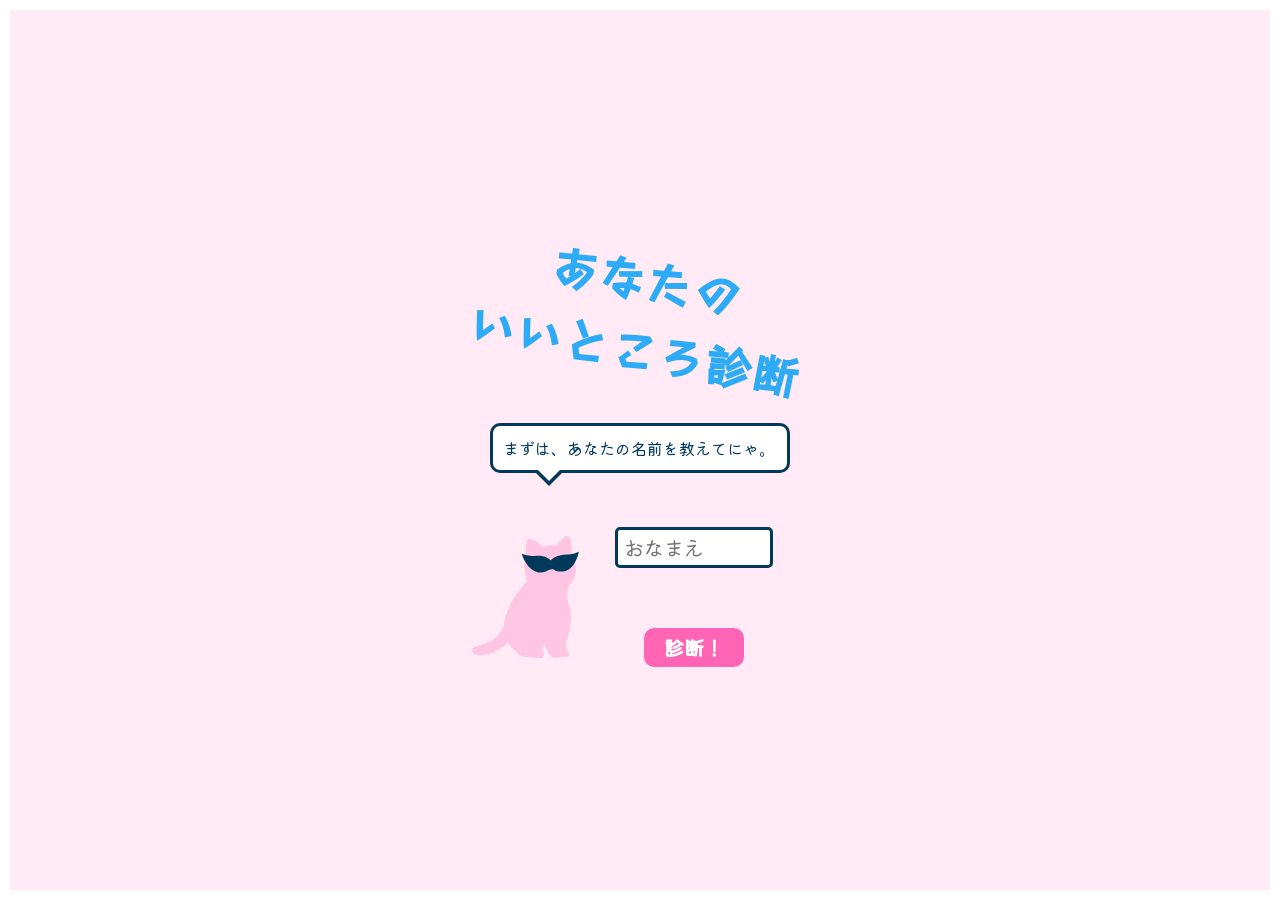
==== index.html @ ebb031c2 "remove autofocus" ====
<!DOCTYPE html>
<html lang="ja">
  <head>
    <meta charset="UTF-8" />
    <meta name="robots" content="noindex">
    <link rel="icon" href="./cat.png">
    <link rel="stylesheet" href="styles/assessment.css" />
    <meta name="viewport" content="width=device-width, initial-scale=1.0" />
    <title>あなたのいいところ診断</title>
    <!--
      フォントは
      https://fonts.google.com/
      から
      - Stick
      - Kiwi Maru
    -->
    <link rel="preconnect" href="https://fonts.googleapis.com" />
    <link rel="preconnect" href="https://fonts.gstatic.com" crossorigin />
    <link
      href="https://fonts.googleapis.com/css2?family=Kiwi+Maru&family=Stick&display=swap"
      rel="stylesheet"
    />
    <!--
    pinterest
    https://www.pinterest.jp/yugawala/%E3%82%A6%E3%82%A7%E3%83%96%E3%83%87%E3%82%B6%E3%82%A4%E3%83%B3/
    -->
  </head>
  <body>
    <section class="all-contents-wrap">
      <h1 class="stick title">あなたの<br />いいところ診断</h1>
      <div class="fukidashi">
        <div class="fukidashi-content">
          <!-- result-area はここに移動 -->
          <p class="kiwi" id="result-area">
            まずは、あなたの名前を教えてにゃ。
          </p>
          <div id="tweet-area"></div>
        </div>
      </div>
      <div class="cat-and-inputs">
        <svg class="cat" width="123" height="139" viewBox="0 0 123 139" fill="none" xmlns="http://www.w3.org/2000/svg">
          <path class="cat-body" d="M113.513 23.1763C113.479 16.0916 112.605 1.56951 109.385 0.159469C106.166 -1.25057 98.6877 7.03688 95.3511 11.3569C93.2184 10.7694 87.4465 10.2165 81.4199 12.7048C81.4199 12.9122 70.5846 2.64788 63.7738 3.78836C60.7812 4.28947 60.7812 18.8219 60.7812 26.2868C59.3365 28.9134 58.0981 38.5625 62.6387 51.5847C52.3863 61.3848 37.102 83.3044 36.0146 103.113C29.9262 116.592 18.5798 121.928 4.12775 125.716C0.928741 126.554 -7.62939e-06 127.727 -7.62939e-06 130.381C-7.62939e-06 133.035 2.68304 134.154 4.12775 134.632C17.4191 139.028 34.248 127.547 41.0011 121.257C44.315 126.993 49.5872 132.353 57.3758 137.017C62.6731 137.742 74.217 139.152 78.0145 138.987C82.7509 138.78 83.686 130.212 78.0524 130.38C78.4724 130.174 82.2455 126.666 82.2455 123.435C82.2455 123.227 86.5796 137.017 92.5649 138.364C95.6951 138.606 101.811 138.676 101.233 137.017C101.13 137.017 110.624 138.779 110.624 135.047C110.624 131.314 105.98 132.662 106.702 120.946C106.806 120.946 116.093 97.5147 110.521 81.4444C109.179 77.2972 106.991 66.8048 108.973 58.0128C112.378 53.4509 124.452 43.394 113.513 23.1763Z" />
          <path d="M89.6726 27.9646C90.9814 25.8989 96.481 21.8874 107.978 21.4029C113.52 21.1694 120.678 18.8306 121.264 17.7641C121.275 17.7039 121.285 17.6441 121.296 17.5847C121.31 17.6393 121.299 17.6994 121.264 17.7641C119.835 25.6383 113.968 40.9515 101.59 40.6111C92.0265 40.3482 94.5874 37.7699 90.6163 37.9372C86.6453 38.1046 84.1647 41.3455 80.2981 41.5085C75.0232 42.6154 62.8534 39.9275 56.374 20.3207C58.9887 21.2961 65.472 23.1942 70.4881 22.9828C76.7582 22.7186 80.8926 21.4586 89.6726 27.9646Z" fill="#01395B" />
        </svg>
        <div class="input-elements">
          <input
            class="text-input kiwi"
            type="text"
            id="user-name"
            size="40"
            maxlength="20"
            placeholder="おなまえ"
          />
          <button class="exe-btn kiwi" id="assessment">診断！</button>
        </div>
      </div>
    </section>
    <!-- <div id="result-area"></div> -->
    <script src="assessment.js"></script>
  </body>
</html>
---- styles/assessment.css ----
@import url("./settings.css");
@import url("./title.css");
@import url("./fukidashi.css");
@import url("./cat-and-imputs.css");
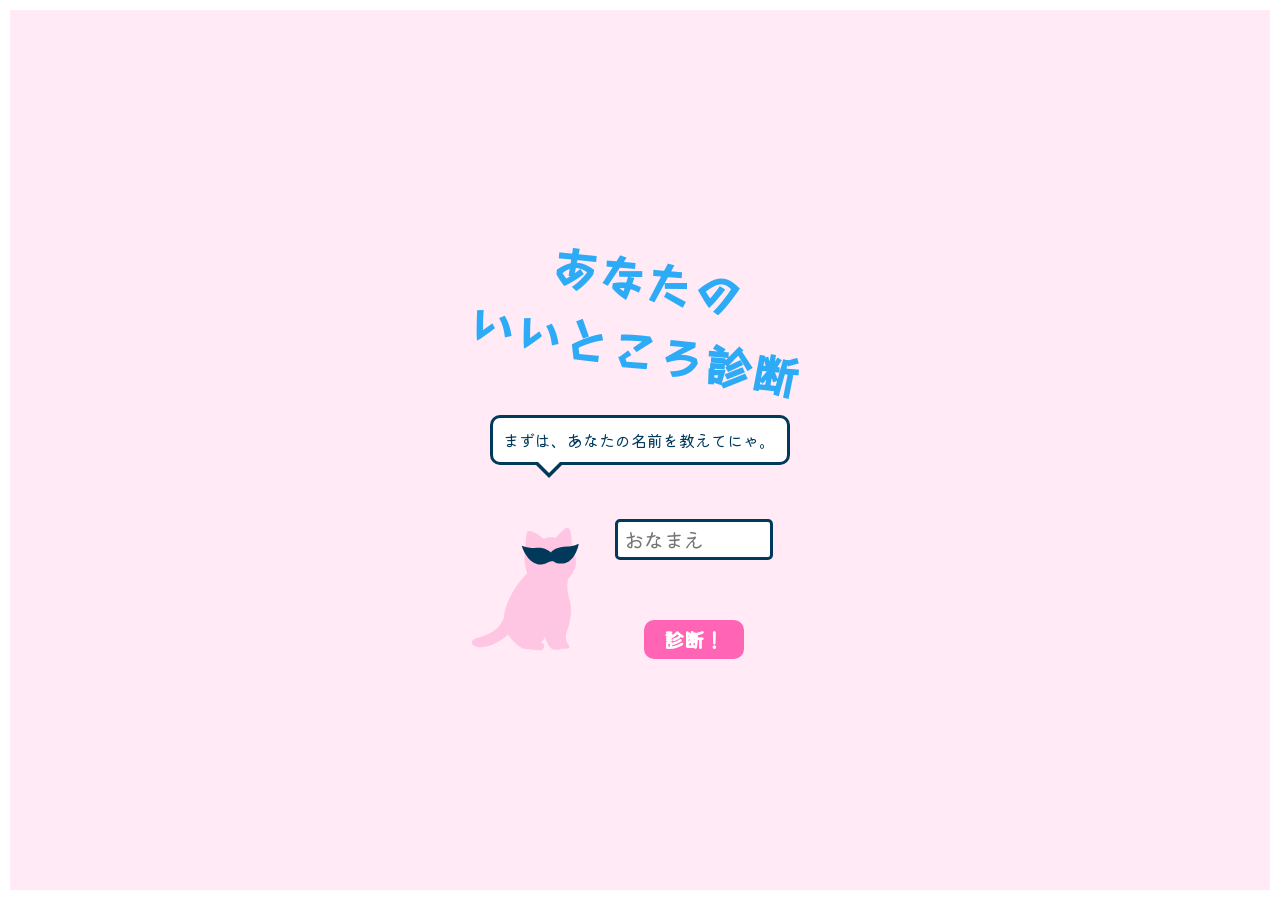
==== commit 62a7caee: "section -> main" ====
--- a/index.html
+++ b/index.html
@@ -1,12 +1,29 @@
 <!DOCTYPE html>
 <html lang="ja">
-  <head>
+  <head
+    prefix="og: http://ogp.me/ns# fb: http://ogp.me/ns/fb# website: http://ogp.me/ns/website#"
+  >
     <meta charset="UTF-8" />
-    <meta name="robots" content="noindex">
-    <link rel="icon" href="./cat.png">
+    <meta name="robots" content="noindex" />
+    <link rel="icon" href="./cat.png" />
     <link rel="stylesheet" href="styles/assessment.css" />
     <meta name="viewport" content="width=device-width, initial-scale=1.0" />
     <title>あなたのいいところ診断</title>
+    <!-- ogp -->
+    <meta property="og:url" content="https://yugawa.la/assessment-su" />
+    <meta property="og:title" content="あなたのいいところ診断" />
+    <meta
+      property="og:description"
+      content="あなたのいいところを診断するにゃ"
+    />
+    <meta property="og:site_name" content="yugawa.la" />
+    <meta
+      property="og:image"
+      content="https://yugawa.la/assessment-su/ogp.png"
+    />
+    <meta property="og:type" content="website" />
+    <!-- ogp Twitter -->
+    <meta name="twitter:card" content="summary_large_image" />
     <!--
       フォントは
       https://fonts.google.com/
@@ -26,7 +43,7 @@
     -->
   </head>
   <body>
-    <section class="all-contents-wrap">
+    <main class="all-contents-wrap">
       <h1 class="stick title">あなたの<br />いいところ診断</h1>
       <div class="fukidashi">
         <div class="fukidashi-content">
@@ -38,9 +55,22 @@
         </div>
       </div>
       <div class="cat-and-inputs">
-        <svg class="cat" width="123" height="139" viewBox="0 0 123 139" fill="none" xmlns="http://www.w3.org/2000/svg">
-          <path class="cat-body" d="M113.513 23.1763C113.479 16.0916 112.605 1.56951 109.385 0.159469C106.166 -1.25057 98.6877 7.03688 95.3511 11.3569C93.2184 10.7694 87.4465 10.2165 81.4199 12.7048C81.4199 12.9122 70.5846 2.64788 63.7738 3.78836C60.7812 4.28947 60.7812 18.8219 60.7812 26.2868C59.3365 28.9134 58.0981 38.5625 62.6387 51.5847C52.3863 61.3848 37.102 83.3044 36.0146 103.113C29.9262 116.592 18.5798 121.928 4.12775 125.716C0.928741 126.554 -7.62939e-06 127.727 -7.62939e-06 130.381C-7.62939e-06 133.035 2.68304 134.154 4.12775 134.632C17.4191 139.028 34.248 127.547 41.0011 121.257C44.315 126.993 49.5872 132.353 57.3758 137.017C62.6731 137.742 74.217 139.152 78.0145 138.987C82.7509 138.78 83.686 130.212 78.0524 130.38C78.4724 130.174 82.2455 126.666 82.2455 123.435C82.2455 123.227 86.5796 137.017 92.5649 138.364C95.6951 138.606 101.811 138.676 101.233 137.017C101.13 137.017 110.624 138.779 110.624 135.047C110.624 131.314 105.98 132.662 106.702 120.946C106.806 120.946 116.093 97.5147 110.521 81.4444C109.179 77.2972 106.991 66.8048 108.973 58.0128C112.378 53.4509 124.452 43.394 113.513 23.1763Z" />
-          <path d="M89.6726 27.9646C90.9814 25.8989 96.481 21.8874 107.978 21.4029C113.52 21.1694 120.678 18.8306 121.264 17.7641C121.275 17.7039 121.285 17.6441 121.296 17.5847C121.31 17.6393 121.299 17.6994 121.264 17.7641C119.835 25.6383 113.968 40.9515 101.59 40.6111C92.0265 40.3482 94.5874 37.7699 90.6163 37.9372C86.6453 38.1046 84.1647 41.3455 80.2981 41.5085C75.0232 42.6154 62.8534 39.9275 56.374 20.3207C58.9887 21.2961 65.472 23.1942 70.4881 22.9828C76.7582 22.7186 80.8926 21.4586 89.6726 27.9646Z" fill="#01395B" />
+        <svg
+          class="cat"
+          width="123"
+          height="139"
+          viewBox="0 0 123 139"
+          fill="none"
+          xmlns="http://www.w3.org/2000/svg"
+        >
+          <path
+            class="cat-body"
+            d="M113.513 23.1763C113.479 16.0916 112.605 1.56951 109.385 0.159469C106.166 -1.25057 98.6877 7.03688 95.3511 11.3569C93.2184 10.7694 87.4465 10.2165 81.4199 12.7048C81.4199 12.9122 70.5846 2.64788 63.7738 3.78836C60.7812 4.28947 60.7812 18.8219 60.7812 26.2868C59.3365 28.9134 58.0981 38.5625 62.6387 51.5847C52.3863 61.3848 37.102 83.3044 36.0146 103.113C29.9262 116.592 18.5798 121.928 4.12775 125.716C0.928741 126.554 -7.62939e-06 127.727 -7.62939e-06 130.381C-7.62939e-06 133.035 2.68304 134.154 4.12775 134.632C17.4191 139.028 34.248 127.547 41.0011 121.257C44.315 126.993 49.5872 132.353 57.3758 137.017C62.6731 137.742 74.217 139.152 78.0145 138.987C82.7509 138.78 83.686 130.212 78.0524 130.38C78.4724 130.174 82.2455 126.666 82.2455 123.435C82.2455 123.227 86.5796 137.017 92.5649 138.364C95.6951 138.606 101.811 138.676 101.233 137.017C101.13 137.017 110.624 138.779 110.624 135.047C110.624 131.314 105.98 132.662 106.702 120.946C106.806 120.946 116.093 97.5147 110.521 81.4444C109.179 77.2972 106.991 66.8048 108.973 58.0128C112.378 53.4509 124.452 43.394 113.513 23.1763Z"
+          />
+          <path
+            d="M89.6726 27.9646C90.9814 25.8989 96.481 21.8874 107.978 21.4029C113.52 21.1694 120.678 18.8306 121.264 17.7641C121.275 17.7039 121.285 17.6441 121.296 17.5847C121.31 17.6393 121.299 17.6994 121.264 17.7641C119.835 25.6383 113.968 40.9515 101.59 40.6111C92.0265 40.3482 94.5874 37.7699 90.6163 37.9372C86.6453 38.1046 84.1647 41.3455 80.2981 41.5085C75.0232 42.6154 62.8534 39.9275 56.374 20.3207C58.9887 21.2961 65.472 23.1942 70.4881 22.9828C76.7582 22.7186 80.8926 21.4586 89.6726 27.9646Z"
+            fill="#01395B"
+          />
         </svg>
         <div class="input-elements">
           <input
@@ -54,7 +84,7 @@
           <button class="exe-btn kiwi" id="assessment">診断！</button>
         </div>
       </div>
-    </section>
+    </main>
     <!-- <div id="result-area"></div> -->
     <script src="assessment.js"></script>
   </body>
